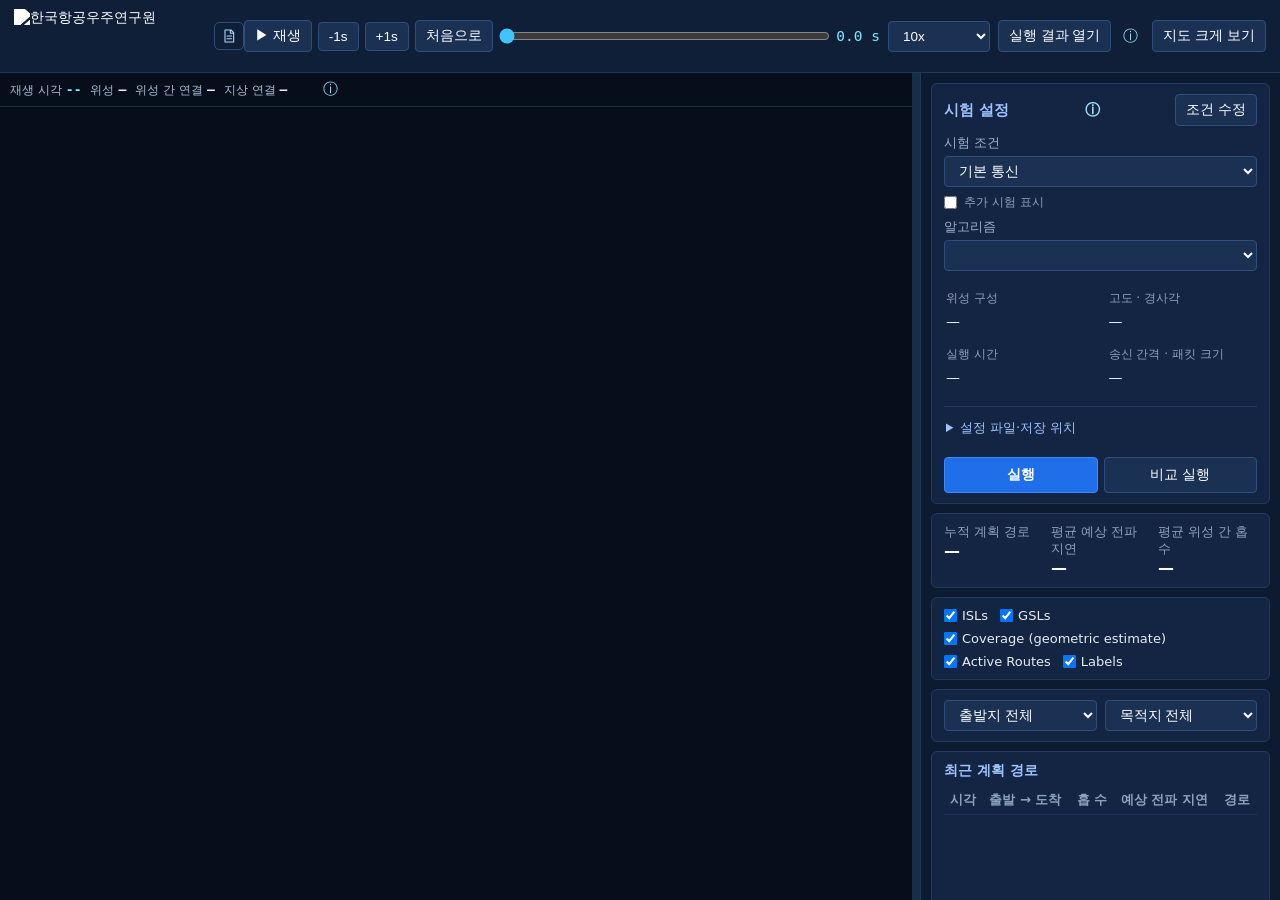
==== index.html @ 7ac95a00 "fix : UX 개선 - 기본설정 + 고급설정 - 결과재생" ====
<!DOCTYPE html>
<html lang="ko">
<head>
  <meta charset="UTF-8">
  <meta name="viewport" content="width=device-width, initial-scale=1">
  <link rel="icon" href="sim-ui.ico?v=20261120-map" type="image/x-icon">
  <title>LEO Network Simulator</title>
  <link rel="stylesheet" href="style.css?v=20261123-playback">
</head>
<body>
  <header class="topbar">
    <div class="brand">
      <img class="brand-logo" src="manual/assets/Kari_logo.png" alt="한국항공우주연구원" width="190" height="54">
      <a class="manual-link" href="manual/index.html" target="_blank" rel="noopener" title="사용자 설명서" aria-label="사용자 설명서 · 새 창에서 열기">
        <svg viewBox="0 0 24 24" width="16" height="16" fill="none" stroke="currentColor" stroke-width="1.6" stroke-linecap="round" stroke-linejoin="round" aria-hidden="true"><path d="M6 3h9l4 4v14H6zM14 3v5h5M9 12h7M9 16h7"/></svg>
      </a>
    </div>
    <div class="controls">
      <div class="playback-controls">
      <div class="transport">
      <button id="btnPlay">▶ 재생</button>
      <button id="btnStepBack" title="-1s">-1s</button>
      <button id="btnStepFwd" title="+1s">+1s</button>
      <button id="btnSnap" title="재생 시작 시각으로 이동">처음으로</button>
      </div>
      <div class="playhead">
      <input id="timeSlider" type="range" min="0" max="0" step="0.1" value="0" aria-label="재생 시각">
      <span id="timeLabel" class="mono">0.0 s</span>
      </div>
      </div>
      <select id="speedSel" aria-label="재생 배율">
        <option value="1">1x</option>
        <option value="5">5x</option>
        <option value="10" selected>10x</option>
        <option value="30">30x</option>
        <option value="60">60x</option>
        <option value="custom">직접 입력</option>
      </select>
      <div id="speedCustom" class="speed-custom" hidden>
        <input id="speedInput" type="text" inputmode="decimal" aria-label="직접 입력 재생 배율" aria-describedby="speedError" placeholder="0.00001~60">
        <span id="speedError" role="status" hidden>0.00001~60배를 입력하세요.</span>
      </div>
      <span class="result-tools"><button id="btnOpenResult" type="button">실행 결과 열기</button></span>
      <input id="resultFolder" type="file" webkitdirectory multiple hidden>
      <button id="btnMapFocus" type="button" aria-controls="sidePanel" aria-expanded="true">지도 크게 보기</button>
    </div>
    <div id="runActivity" class="run-activity" hidden>
      <span class="run-spinner" aria-hidden="true"></span>
      <span id="runActivityText" role="status"></span><span id="runActivityDetail"></span>
      <progress id="runProgress" max="1" aria-label="전체 계산 진행률" hidden></progress>
      <button id="btnRetryStatus" type="button" hidden>상태 다시 확인</button>
      <button id="btnRetryResult" type="button" hidden>결과 다시 열기</button>
      <button id="btnStopSim" type="button" hidden>중지</button>
    </div>
  </header>

  <main class="layout">
    <section class="map-wrap">
      <div class="map-summary" aria-label="Simulation status">
        <dl class="map-metrics">
          <div><dt>재생 시각</dt><dd id="mapTime">--</dd></div>
          <div><dt>위성</dt><dd id="mapSatellites">—</dd></div>
          <div><dt>위성 간 연결</dt><dd id="mapIsl">—</dd></div>
          <div><dt>지상 연결</dt><dd id="mapGroundLinks">—</dd></div>
        </dl>
        <div class="map-context"><span id="mapRouting"></span><span id="mapSample"></span></div>
      </div>
      <div class="map-viewport">
      <canvas id="mapCanvas" width="2160" height="1080"></canvas>
      <div id="tooltip" class="tooltip" hidden></div>
      </div>
    </section>

    <div id="panelDivider" role="separator" aria-label="오른쪽 패널 너비 조정" aria-controls="sidePanel" aria-orientation="vertical" tabindex="0"></div>
    <aside class="sidebar" id="sidePanel">
      <div class="card sim-runner">
        <div class="runner-head">
          <span id="scenarioHeading">시험 설정</span>
          <div class="head-btns">
            <button id="btnSettings" type="button">조건 수정</button>
          </div>
        </div>
        <div class="cfg-grid">
          <label class="span-2"><span id="cfgNameLabel">시험 조건</span>
            <select id="cfgName">
              <option value="Dijkstra132">기본 통신</option>
            </select>
            <strong id="savedConfigName" class="saved-config" hidden></strong>
          </label>
          <p id="scenarioMeaning" class="quiet span-2" aria-live="polite" hidden></p>
          <label class="span-2 additional-configs"><input id="showAllConfigs" type="checkbox"> 추가 시험 표시</label>
          <label class="span-2" id="algorithmField"><span>알고리즘</span><select id="algorithmChoice" aria-label="실행 알고리즘"></select></label>
          <dl class="scenario-facts span-2" aria-label="시나리오 정보">
            <div><dt>위성 구성</dt><dd id="scenarioConstellation">—</dd></div>
            <div><dt>고도 · 경사각</dt><dd id="scenarioOrbit">—</dd></div>
            <div><dt>실행 시간</dt><dd id="scenarioDuration">—</dd></div>
            <div hidden><dt>경로 선택</dt><dd id="scenarioRouting">—</dd></div>
            <div><dt>송신 간격 · 패킷 크기</dt><dd id="scenarioTraffic">—</dd></div>
            </dl>
          <details id="scenarioDetails" class="scenario-details span-2">
            <summary>설정 파일·저장 위치</summary>
            <div class="scenario-detail-content">
              <div class="cfg-profile">
                <strong>설정 파일</strong>
                <div id="cfgIniSrc" class="ini-src">연결 확인 중...</div>
                <div class="head-btns ini-actions">
                  <button id="btnOpenIni" type="button">INI 파일 열기</button>
                  <button id="btnRefreshIni" type="button">설정 새로고침</button>
                </div>
              </div>
              <div id="workspaceSettings" class="cfg-profile" hidden>
                <strong>실행 결과 저장 폴더</strong>
                <div id="workspacePath" class="ini-src"></div>
                <div class="head-btns ini-actions">
                  <button id="btnUserData" type="button">폴더 열기</button>
                  <button id="btnSelectWorkspace" type="button">폴더 선택</button>
                  <button id="btnResetWorkspace" type="button">기본 위치로</button>
                </div>
                <div id="workspaceNotice" class="quiet" role="status" hidden></div>
              </div>
            </div>
          </details>
        </div>
        <p id="runModeHint" class="mode-hint" hidden>HTML은 저장된 결과를 재생하는 모드입니다. 설정 편집과 새 실행은 sim-ui.exe 또는 start_ui.bat으로 이용하세요.</p>
        <div id="runnerActions" class="runner-actions">
          <button id="btnRunSim" type="button" class="btn-primary">실행</button><button id="btnExperiment" type="button">비교 실행</button>
        </div>
        <div id="runStatus" class="run-status" hidden></div>
      </div>

      <div class="card kpis">
        <div><small>누적 계획 경로</small><strong id="kpiPkts">—</strong></div>
        <div><small>평균 예상 전파 지연</small><strong id="kpiDelay">—</strong></div>
        <div><small>평균 위성 간 홉 수</small><strong id="kpiHops">—</strong></div>
      </div>

      <section class="card native-metrics" id="nativeMetrics" hidden>
        <div class="runner-head"><span>수신 결과 · 시험 전체</span><div class="head-btns result-actions">
          <button id="btnMetricDetails" type="button" aria-haspopup="dialog">자세한 결과</button>
          <button id="btnCompare" type="button">실행 비교</button>
        </div></div>
        <div id="metricValues" class="metric-grid"></div>

      </section>
      <div class="card toggles">
        <label><input type="checkbox" id="chkIsl" checked> ISLs</label>
        <label><input type="checkbox" id="chkGsl" checked> GSLs</label>
        <label><input type="checkbox" id="chkFoot" checked> Coverage (geometric estimate)</label>
        <label><input type="checkbox" id="chkRoutes" checked> Active Routes</label>
        <label><input type="checkbox" id="chkLabels" checked> Labels</label>
      </div>

      <div class="card filters">
        <select id="srcFilter" aria-label="출발지 필터"><option value="-1">출발지 전체</option></select>
        <select id="dstFilter" aria-label="목적지 필터"><option value="-1">목적지 전체</option></select>
      </div>

      <div class="card log-card">
        <div class="log-head">
          <span>최근 계획 경로</span>
          <small id="activeCount"></small>
        </div>
        <div class="table-scroll">
          <table id="routeTable">
            <thead>
              <tr><th>시각</th><th>출발 → 도착</th><th>홉 수</th><th>예상 전파 지연</th><th>경로</th></tr>
            </thead>
            <tbody></tbody>
          </table>
        </div>
      </div>
    </aside>
  </main>

  <script src="csv.js?v=20261118-map-load-1"></script>
  <script src="bundle.js?v=20261120-completion"></script>
  <script src="orbit.js?v=20261118-map-load-1"></script>
<dialog id="metricDetails" aria-labelledby="metricDialogTitle">
  <div class="dialog-heading"><h2 id="metricDialogTitle">자세한 결과</h2><button type="button" data-close="metricDetails" aria-label="닫기">×</button></div>
  <div id="metricDetailContent">
          <section class="result-detail-group" aria-labelledby="chartHeading">
            <h3 id="chartHeading">시간별 그래프</h3>
            <div class="chart-controls">
              <label>지표<select id="metricSeries"><option value="throughput">처리량 (Mbps)</option><option value="delay">수신 지연 (ms)</option><option value="dropped">폐기 (개)</option><option value="queue">대기 패킷 (개)</option><option value="controlBytes">제어 전송률 (Mbps)</option><option value="controlDrops">제어 폐기 (개)</option></select></label>
              <label>대상<select id="metricFlow"></select></label>
            </div>
            <canvas id="qosChart" width="800" height="260" aria-label="시간별 성능 그래프"></canvas>
            <p id="chartCaption" class="quiet" role="status" hidden></p>
          </section>
          <section id="flowDetails" class="result-detail-group" aria-labelledby="flowHeading">
            <h3 id="flowHeading">출발지·목적지별 수신</h3>
            <div class="table-scroll"><table id="flowMetrics"><thead><tr><th>출발지 → 목적지</th><th>수신 / 발생</th><th>전달률</th><th>지연</th><th>지터</th><th>홉</th></tr></thead><tbody></tbody></table></div>
          </section>
  </div>
</dialog>
<dialog id="settingsDialog" aria-labelledby="settingsDialogTitle"><form id="settingsForm"><div class="dialog-heading"><h2 id="settingsDialogTitle">시험 조건</h2><button type="button" data-close="settingsDialog" aria-label="닫기">×</button></div><div id="settingsFields"></div><p id="settingsError" class="form-error" role="alert"></p><div class="dialog-actions"><button type="button" id="settingsDefaults" title="선택한 구성의 제공 설정을 불러옵니다. 상속값은 현재 상위 설정을 따릅니다.">기본값</button><span id="settingsDefaultsStatus" class="quiet" role="status"></span><button type="button" data-close="settingsDialog">취소</button><button type="submit" class="btn-primary">INI에 저장</button></div></form></dialog>
<dialog id="compareDialog" aria-labelledby="compareDialogTitle"><div class="dialog-heading"><h2 id="compareDialogTitle">실행 비교</h2><button data-close="compareDialog" aria-label="닫기">×</button></div><div id="singleComparisonControls" class="compare-controls"><label>기준 실행<select id="baselineRun"></select></label><label>비교 실행<select id="scenarioRun"></select></label><button id="loadComparison" class="btn-primary">비교</button><label class="file-btn">기준 폴더<input id="baselineFolder" type="file" webkitdirectory multiple hidden></label><label class="file-btn">비교 폴더<input id="comparisonFolder" type="file" webkitdirectory multiple hidden></label></div><div id="experimentHistoryRow" class="compare-controls" hidden><label>반복 실험<select id="experimentHistory"></select></label><button id="loadExperiment" type="button">통계 보기</button></div><p id="comparisonStatus" role="status"></p><div id="comparisonContent"></div></dialog>
<dialog id="experimentDialog" aria-labelledby="experimentDialogTitle"><form id="experimentForm"><div class="dialog-heading"><h2 id="experimentDialogTitle">비교 실행</h2><button type="button" data-close="experimentDialog" aria-label="닫기">×</button></div><div id="experimentAlgorithms" class="editor-grid"></div><div class="editor-grid"><label class="editor-field"><span>반복 횟수</span><select id="experimentRepetitions"><option value="1">1회</option><option value="10">10회 반복</option><option value="30">30회 반복</option></select></label><label class="editor-field"><span>실행 방식</span><select id="experimentExecution"><option value="auto">자동 · 최대 2개</option><option value="sequential">순차 · 1개씩</option></select></label></div><details class="experiment-options"><summary>고급 설정</summary><div class="editor-grid"><label class="editor-field"><span>시작 시드</span><input id="experimentSeed" required type="number" min="0" max="2147483547" step="1"></label><label class="editor-field"><span>준비 구간 (s)</span><input id="experimentWarmup" required type="number" min="0" step="any"></label><label class="editor-field"><span>종료 관측 구간 (s)</span><input id="experimentDrain" required type="number" min="0" step="any"></label></div></details><p id="experimentConditions" class="quiet" style="padding:0 20px"></p><p id="experimentTotal" class="quiet" role="status" style="padding:0 20px"></p><p id="experimentError" class="form-error" role="alert"></p><div class="dialog-actions"><button type="button" data-close="experimentDialog">취소</button><button type="submit" class="btn-primary">실행</button></div></form></dialog>
<dialog id="resultDialog" aria-labelledby="resultDialogTitle">
  <div class="dialog-heading"><h2 id="resultDialogTitle">실행 결과 열기</h2><button type="button" data-close="resultDialog" aria-label="닫기">×</button></div>
  <div class="result-picker">
    <input id="resultSearch" type="search" aria-label="결과 검색" placeholder="시험 조건, 알고리즘, 실행 ID 검색">
    <select id="savedRuns" size="7" aria-label="보관된 실행 결과"></select>
    <p id="savedRunId" class="quiet"></p><p id="resultMessage" role="status"></p>
  </div>
  <div class="dialog-actions"><button id="btnBrowseResult" type="button">외부 폴더 열기</button><button id="btnReplayResult" type="button" class="btn-primary" disabled>선택 결과 재생</button></div>
</dialog>
<script src="app.js?v=20261123-playback"></script>
<script src="editor.js?v=20261123-playback"></script>
</body>
</html>
---- style.css ----
* { box-sizing: border-box; margin: 0; padding: 0; }
body { background: #091326; color: #e6edf3; font-family: system-ui, -apple-system, sans-serif; font-size: 14px; height: 100vh; display: flex; flex-direction: column; overflow: hidden; }
.topbar { display: grid; grid-template-columns: auto minmax(0, 1fr); align-items: center; justify-content: space-between; padding: 9px 14px; background: #0f1f38; border-bottom: 1px solid #223759; gap: 12px; }
.brand { display: flex; align-items: center; gap: 10px; white-space: nowrap; min-width: 0; }
.brand-logo { flex: none; width: 190px; height: 54px; object-fit: contain; filter: brightness(0) invert(1); }
.manual-link { display: inline-flex; flex: 0 0 30px; height: 28px; align-items: center; justify-content: center; border: 1px solid #304e7d; border-radius: 5px; color: #b7d5f9; }
.manual-link:hover { background: #264575; color: #fff; }
.manual-link:focus-visible { outline: 2px solid #5ddcff; outline-offset: 3px; }
.controls { display: flex; align-items: center; gap: 8px; flex: 1; max-width: 920px; white-space: nowrap; }
button, select, input[type="number"], input[type="text"], .file-btn { background: #1b3154; color: #fff; border: 1px solid #304e7d; border-radius: 4px; padding: 6px 10px; font-size: 13.5px; }
button, select, .file-btn { cursor: pointer; }
button:hover, .file-btn:hover { background: #264575; }
button:disabled { opacity: 0.5; cursor: wait; }
.btn-primary { background: #1f6feb; border-color: #388bfd; font-weight: 600; }
.btn-primary:hover { background: #388bfd; }
#timeSlider { flex: 1; min-width: 64px; accent-color: #40c4ff; cursor: pointer; }
.mono { font-family: ui-monospace, monospace; font-size: 14.5px; min-width: 110px; text-align: right; color: #7fe8ff; }
.layout { display: flex; flex: 1; min-height: 0; }
.map-wrap { flex: 1; min-width: 0; display: flex; flex-direction: column; background: #060e1c; overflow: hidden; }
.map-summary { flex: none; display: flex; align-items: center; flex-wrap: wrap; gap: 3px 12px; padding: 5px 10px; border-bottom: 1px solid #1b2d46; }
.map-metrics, .map-context { display: flex; align-items: center; flex-wrap: wrap; gap: 3px 9px; }
.map-metrics > div { display: flex; align-items: baseline; gap: 4px; }
.map-metrics dt, .map-context { color: #a9bdd5; font-size: 12px; }
.map-metrics dd { white-space: nowrap; font: 600 13px/1.5 ui-monospace, monospace; font-variant-numeric: tabular-nums; }
.map-metrics > div:first-child dd { color: #7fe8ff; }
.map-viewport { flex: 1; min-height: 0; width: 100%; position: relative; display: flex; align-items: center; justify-content: center; overflow: hidden; }
@media (max-width: 1280px) { .sidebar { width: 360px; } }
@media (max-width: 760px) { body { overflow: auto; height: auto; min-height: 100vh; } .layout { flex-direction: column; } .map-wrap { flex: none; height: 65vh; min-height: 390px; } .sidebar { width: 100%; overflow: visible; border-left: 0; border-top: 1px solid #223759; } .brand { flex-wrap: wrap; white-space: normal; } }
#mapCanvas { width: 100%; height: 100%; object-fit: contain; cursor: crosshair; }
.tooltip { position: absolute; pointer-events: none; background: rgba(8, 16, 32, 0.92); border: 1px solid #40c4ff; padding: 8px 11px; border-radius: 4px; font-size: 13.5px; line-height: 1.45; white-space: pre; z-index: 10; }
.sidebar { width: 470px; background: #0d1b30; border-left: 1px solid #223759; display: flex; flex-direction: column; gap: 9px; padding: 10px; overflow-y: auto; }
.card { background: #132542; border: 1px solid #223a61; border-radius: 6px; padding: 10px 12px; }
.runner-head { display: flex; justify-content: space-between; align-items: center; font-size: 14.5px; font-weight: 600; color: #9ec3ff; margin-bottom: 8px; }
.head-btns { display: flex; gap: 5px; }
.cfg-grid { display: grid; grid-template-columns: 1fr 1fr; gap: 7px; margin-bottom: 8px; }
.cfg-grid .span-2 { grid-column: 1 / -1; }
.cfg-grid label { display: flex; flex-direction: column; gap: 4px; font-size: 13px; color: #9ab0cf; }
.cfg-grid input, .cfg-grid select { width: 100%; transition: border-color 0.25s, box-shadow 0.25s; }
.cfg-profile { background: #0d1b30; border: 1px solid #223a61; border-radius: 5px; padding: 8px 10px; display: flex; flex-direction: column; gap: 6px; transition: border-color 0.25s, box-shadow 0.25s; }
.ini-src { font-family: ui-monospace, monospace; font-size: 12.5px; color: #9eb5d4; overflow-wrap: anywhere; }
.flash-change { border-color: #40c4ff !important; box-shadow: 0 0 0 2px rgba(64, 196, 255, 0.35); }
.runner-actions { display: flex; gap: 6px; }
.runner-actions button { flex: 1; font-size: 14px; padding: 8px 10px; }
.run-status { margin-top: 7px; font-size: 13px; padding: 7px 9px; border-radius: 4px; background: #0d1b30; color: #7fe8ff; white-space: pre-wrap; max-height: 90px; overflow-y: auto; }
.kpis { display: grid; grid-template-columns: repeat(3,minmax(0,1fr)); gap: 8px; }
.kpis small { display: block; font-size: 12.5px; color: #8da2c0; }
.kpis strong { font-size: 16px; color: #fff; }
.toggles { display: flex; flex-wrap: wrap; gap: 8px 12px; font-size: 13px; }
.toggles label { display: flex; align-items: center; gap: 5px; cursor: pointer; }
.filters { display: grid; grid-template-columns: repeat(2, minmax(0, 1fr)); gap: 8px; }
.filters select { width: 100%; min-width: 0; text-overflow: ellipsis; }
.log-card { flex: 1 0 220px; display: flex; flex-direction: column; min-height: 220px; }
.log-head { display: flex; justify-content: space-between; font-size: 14px; font-weight: 600; margin-bottom: 6px; color: #9ec3ff; }
.table-scroll { flex: 1; overflow-y: auto; }
table { width: 100%; border-collapse: collapse; font-size: 13px; }
th, td { padding: 5px 6px; text-align: left; border-bottom: 1px solid #1e3357; }
th { position: sticky; top: 0; background: #132542; color: #8da2c0; }
tbody tr { cursor: pointer; }
tbody tr:hover, tbody tr.selected { background: #1f3c69; }
td.path-cell { font-family: ui-monospace, monospace; font-size: 12px; color: #b5cbe8; max-width: 125px; overflow: hidden; text-overflow: ellipsis; white-space: nowrap; }

/* Keep execution conditions visible; technical configuration is available on demand. */
.scenario-facts { display: grid; grid-template-columns: repeat(2, minmax(0, 1fr)); gap: 14px 16px; padding: 12px 2px 6px; }
.scenario-facts dt { color: #8da2c0; font-size: 12px; margin-bottom: 4px; }
.scenario-facts dd { color: #e6edf3; font-size: 14px; font-weight: 500; line-height: 1.5; overflow-wrap: anywhere; font-variant-numeric: tabular-nums; }
.scenario-details { min-width: 0; border-top: 1px solid #223a61; margin-top: 5px; }
.scenario-details summary { cursor: pointer; color: #9ec3ff; padding: 12px 2px; font-size: 13px; width: fit-content; }
.scenario-details summary:hover { color: #e6edf3; }
.scenario-details summary:focus-visible { outline: 2px solid #40c4ff; outline-offset: 3px; border-radius: 3px; }
.scenario-detail-content { display: flex; flex-direction: column; gap: 10px; padding-bottom: 12px; }
.settings-note { color: #8da2c0; font-size: 12px; line-height: 1.6; }


.mode-hint { color: #9ab0cf; font-size: 12px; line-height: 1.6; padding: 9px 10px; background: #0d1b30; border-radius: 4px; }
.saved-config { display: block; color: #e6edf3; font-size: 14px; font-weight: 600; padding: 7px 0 2px; }
.saved-config[hidden], .runner-actions[hidden] { display: none; }

[hidden]{display:none!important}
dialog{color:#e4edf8;background:#151e2c;border:1px solid #40516a;border-radius:14px;width:min(940px,94vw);max-height:90vh;padding:0;box-shadow:0 24px 90px #0008}dialog::backdrop{background:#050b16b8}dialog form{margin:0}.dialog-heading,.dialog-actions{display:flex;align-items:center;justify-content:space-between;gap:12px;padding:16px 22px;background:#192536;position:sticky;z-index:3}.dialog-heading{top:0}.dialog-heading h2{margin:0;font-size:18px}.dialog-heading button{font-size:24px;padding:0 9px}.dialog-actions{bottom:0;justify-content:flex-end}#settingsFields,#comparisonContent{padding:16px 22px}.editor-group{border:1px solid #34465c;border-radius:9px;margin-bottom:12px}.editor-group>summary{cursor:pointer;padding:13px;font-weight:600}.editor-grid{display:grid;grid-template-columns:repeat(3,minmax(0,1fr));gap:12px;padding:12px}.editor-field{display:flex;flex-direction:column;gap:7px;font-size:12px;color:#afc1d7}.editor-field input,.editor-field select,.compare-controls select{min-width:0;width:100%;box-sizing:border-box;background:#101a28;color:#eef4ff;border:1px solid #3b506d;border-radius:6px;padding:9px;font:inherit}.check-field{display:flex;align-items:center;gap:8px;font-size:13px}.sender-list,.scenario-editor,.scenario-entries,.entry-form{grid-column:1/-1}.sender-options{display:grid;grid-template-columns:repeat(3,1fr);max-height:190px;overflow:auto;gap:7px;padding-top:10px}.sender-options label{font-size:12px}.sender-list>input{width:100%;box-sizing:border-box;margin-top:10px}.entry-form{background:#101927;border-radius:8px;padding:12px;display:grid;grid-template-columns:repeat(3,minmax(0,1fr));gap:10px}.entry-form>.editor-grid{grid-column:1/-1;padding:0}.scenario-entries>div{display:flex;align-items:center;gap:8px;padding:8px;border-bottom:1px solid #334358}.scenario-entries>div>span{flex:1}.form-error{color:#ff9f9f;margin:0 22px 15px}.quiet{font-size:12px;color:#94a9c1;line-height:1.5}#qosChart{width:100%;height:auto;margin-top:12px}.compare-controls{display:flex;flex-wrap:wrap;align-items:end;gap:12px;padding:18px 22px}.compare-controls label{display:flex;flex-direction:column;gap:7px;max-width:100%;font-size:12px}.compare-controls select{max-width:330px}#comparisonStatus{margin:0 22px}#comparisonContent table{width:100%;border-collapse:collapse}#comparisonContent th,#comparisonContent td{padding:10px;text-align:right;border-bottom:1px solid #34465c}#comparisonContent th:first-child,#comparisonContent td:first-child{text-align:left}#comparisonContent>button{margin-top:16px}.runner-actions{flex-wrap:wrap}button:focus-visible,input:focus-visible,select:focus-visible,summary:focus-visible{outline:2px solid #5ddcff;outline-offset:3px}@media(max-width:700px){.editor-grid,.entry-form{grid-template-columns:repeat(2,minmax(0,1fr))}.sender-options{grid-template-columns:repeat(2,1fr)}.dialog-heading,.dialog-actions,#settingsFields,#comparisonContent{padding:12px}.compare-controls{padding:12px}dialog{width:96vw}}

/* Settings disclosures retain their own full-width layout. */
.settings-sections{display:block}.settings-sections>.editor-group:last-child{margin-bottom:0}.model-status{margin:0 0 14px;padding:10px 12px;border-left:3px solid #e3b85a;background:#292619;color:#f1d594;font-size:13px}

.cfg-grid>.additional-configs{display:flex;flex-direction:row;align-items:center;gap:7px;font-size:12px;color:#8da2c0}.cfg-grid>.additional-configs input{width:auto;margin:0}.ini-actions{flex-wrap:wrap;justify-content:flex-start}#algorithmChoice:disabled{opacity:.75}


.experiment-options{margin:0 20px 12px}.experiment-options>summary{cursor:pointer;color:#a9bdd5;font-size:13px}

#scenarioMeaning{margin:0 0 5px;color:#b9cde2}
#settingsDefaultsStatus{margin-right:auto}
#settingsDefaults{margin-right:0}
.help-widget{display:inline-flex;align-items:center;flex:none}
.help-icon{font:inherit;font-size:15px;line-height:1;padding:3px 5px;min-width:25px;color:#9dddf5;border:1px solid transparent;background:transparent}
.help-icon:hover,.help-icon[aria-expanded="true"]{background:#25415c;border-color:#4f728f}
.help-popover{position:fixed;inset:auto;margin:0;max-width:min(330px,calc(100vw - 16px));box-sizing:border-box;padding:11px 14px;background:#1c2e43;color:#edf6ff;border:1px solid #5f84a7;border-radius:8px;box-shadow:0 6px 24px #0008;font:13px/1.55 system-ui,sans-serif;white-space:normal}
.field-with-help{position:relative;min-width:0}
.field-with-help:has(>label[hidden]){display:none}
.field-with-help>.help-widget{position:absolute;right:0;top:0}
.field-with-help>.editor-field>span,.field-with-help>.check-field{padding-right:28px}
.field-with-help>.editor-field>span{min-height:22px}
#experimentConditions+.help-widget{margin:0 0 8px 20px}
.dialog-actions{flex-wrap:wrap}

#sidePanel[hidden], .speed-custom[hidden], #runActivity[hidden] { display: none; }
.speed-custom { position: relative; }
#speedInput { width: 92px; }
#speedError { position: absolute; top: 100%; right: 0; z-index: 4; padding: 6px 9px; background: #20324d; color: #ffb1b1; border-radius: 4px; }
#speedInput[aria-invalid="true"] { border-color: #ff9696; }
.run-activity { display: flex; flex: 0 0 100%; align-items: center; flex-wrap: wrap; gap: 6px 12px; min-width: 0; }
body:not(:has(#sidePanel[hidden])) .run-activity:not(.running) { display: none; }
.run-spinner { display: none; width: 14px; height: 14px; border: 2px solid #457098; border-top-color: #92e3ff; border-radius: 50%; }
.running .run-spinner { display: inline-block; animation: run-spin .85s linear infinite; }
@keyframes run-spin { to { transform: rotate(1turn); } }
@media (prefers-reduced-motion: reduce) { .running .run-spinner { animation: none; } }
#runProgress { width: min(150px, 35vw); accent-color: #41c3e6; }
#runActivityDetail { color: #a9c4e1; }
.result-picker { display: grid; gap: 9px; padding: 18px 22px; }
.result-picker input, .result-picker select { min-width: 0; width: 100%; }
#savedRuns option { padding: 6px; }
#savedRunId, #resultMessage { overflow-wrap: anywhere; }
@media (max-width: 540px) { .brand-logo { width: 155px; height: 44px; } .topbar { gap: 7px; } .controls { gap: 5px; } }
@media (max-width: 760px) {
  body:has(#sidePanel[hidden]) { height: 100vh; overflow: hidden; }
  body:has(#sidePanel[hidden]) .map-wrap { flex: 1; height: auto; min-height: 0; }
}

#panelDivider { flex: 0 0 8px; cursor: col-resize; touch-action: none; background: #182d47; }
#panelDivider:hover, #panelDivider:focus-visible, #panelDivider:active { background: #5594c5; outline: none; }
#panelDivider:has(+ #sidePanel[hidden]) { display: none; }
@media (min-width: 761px) {
  #sidePanel { flex: none; width: clamp(300px, var(--panel-width, 470px), min(850px, calc(100% - 368px))); }
}
@media (761px <= width <= 1280px) { #sidePanel { width: clamp(300px, var(--panel-width, 360px), min(850px, calc(100% - 368px))); } }
@media (max-width: 760px) { #panelDivider { display: none; } }
#sidePanel .run-status { overflow-wrap: anywhere; }

body:has(#sidePanel[hidden]) .map-metrics > div:first-child { display: none; }

.controls { flex-wrap: wrap; max-width: none; min-width: 0; }
.playback-controls { display: flex; align-items: center; flex: 1 1 340px; flex-wrap: wrap; gap: 6px; min-width: 0; }
.transport, .playhead, .result-tools { display: inline-flex; align-items: center; gap: 6px; }
.playhead { flex: 1 1 160px; min-width: min(100%, 150px); }
.playhead #timeSlider { min-width: 45px; width: 0; }
.playhead .mono { min-width: auto; }
.run-activity { grid-column: 1 / -1; }
#mapCanvas.zoomed { cursor: grab; }
#mapCanvas.panning { cursor: grabbing; }
@media (max-width: 640px) { .topbar { grid-template-columns: minmax(0, 1fr); } }

#nativeMetrics { container-type: inline-size; container-name: result-panel; }
.metric-grid { display: grid; grid-template-columns: repeat(2, minmax(0, 1fr)); gap: 8px; margin: 12px 0; }
.metric-grid > div { min-width: 0; display: flex; flex-direction: column; justify-content: space-between; gap: 4px; padding: 7px 8px; border-radius: 5px; background: #0d1d34; }
.metric-grid small { color: #a5b8ce; font-size: 11px; line-height: 1.3; }
.metric-grid strong { font-size: 17px; font-variant-numeric: tabular-nums; overflow-wrap: anywhere; }
@container result-panel (min-width: 352px) {
  .metric-grid { grid-template-columns: repeat(4, minmax(0, 1fr)); }
}

.result-detail-group { border-top: 1px solid #29415f; padding: 9px 0; }
.result-detail-group h3 { margin: 0 0 7px; color: #c4dcfa; font-size: 13px; }
.result-detail-group .quiet { margin: 5px 0; }
.chart-controls { display: grid; grid-template-columns: repeat(2,minmax(0,1fr)); gap: 8px; }
.chart-controls label { display: grid; gap: 4px; min-width: 0; color: #a5b8ce; font-size: 11px; }
.chart-controls select { min-width: 0; width: 100%; text-overflow: ellipsis; }

.result-actions { flex-wrap: wrap; justify-content: flex-end; }
#metricDetailContent { container: result-panel / inline-size; display: grid; grid-template-columns: repeat(2,minmax(0,1fr)); gap: 14px; padding: 16px 20px; }
#metricDetailContent .result-detail-group { min-width: 0; border: 1px solid #34465c; background: #101d30; border-radius: 7px; padding: 12px; }
#researchMetrics { grid-column: 1 / -1; }
#metricDetailContent .table-scroll { max-height: 240px; }
#flowMetrics td:not(:first-child) { white-space: nowrap; }
#flowMetrics th, #researchMetrics th { position: sticky; top: 0; }
@media (max-width: 700px) {
  #metricDetailContent { grid-template-columns: minmax(0,1fr); padding: 12px; }
}

.diagnostic-section { border-top: 1px solid #34465c; margin-top: 14px; padding-top: 12px; }
.diagnostic-section h4 { margin: 0 0 6px; color: #c4dcfa; font-size: 13px; }
.diagnostic-section .table-scroll { margin-top: 8px; }
.diagnostic-section button { white-space: nowrap; }

.link-event { display: inline-block; padding: 2px 5px; border-radius: 4px; white-space: nowrap; }
.link-event.cut { background: #442931; color: #ffc7ba; }
.link-event.restored { background: #183e40; color: #9de7d6; }
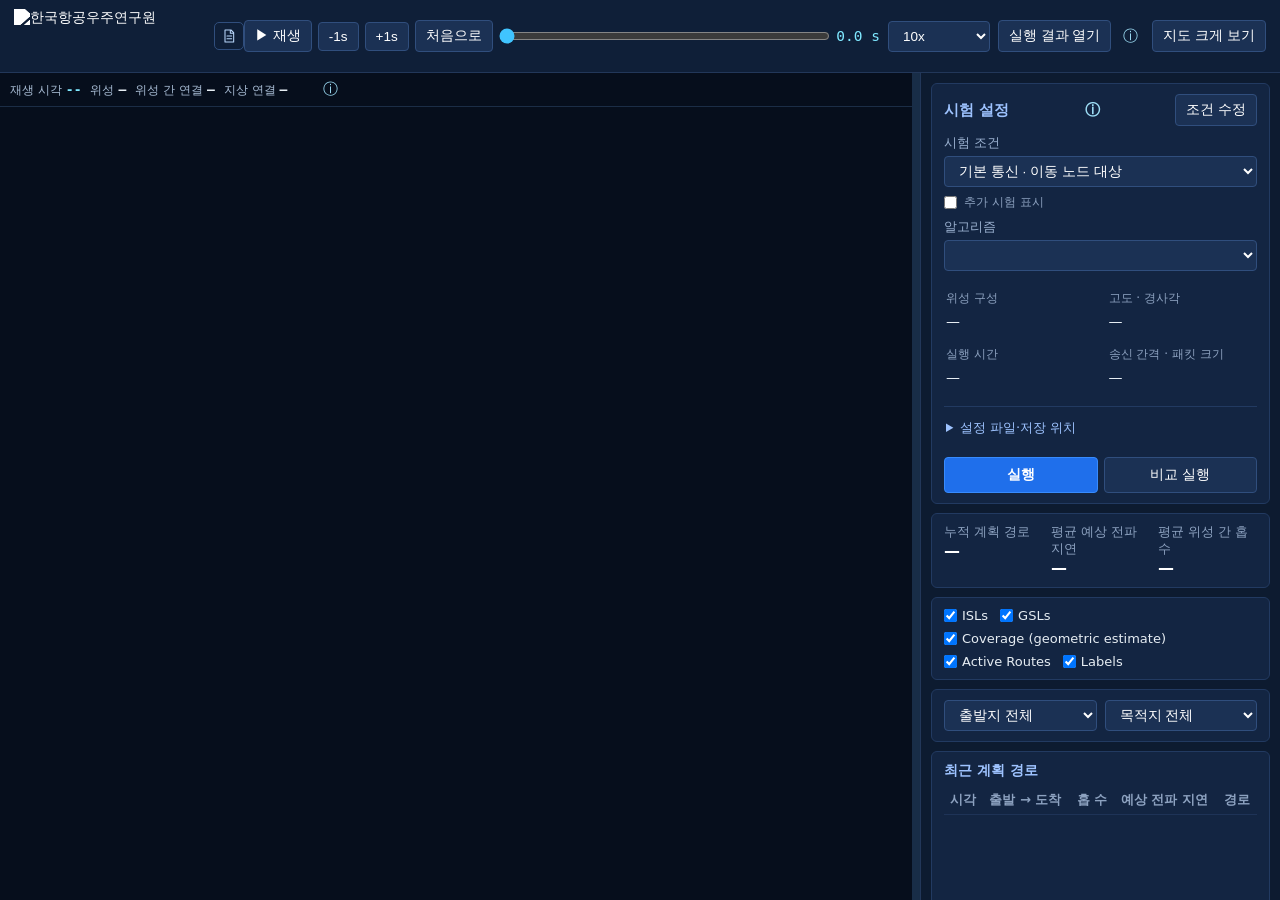
==== commit 63544650: "fix : 시험조건 구분" ====
--- a/index.html
+++ b/index.html
@@ -83,7 +83,7 @@
         <div class="cfg-grid">
           <label class="span-2"><span id="cfgNameLabel">시험 조건</span>
             <select id="cfgName">
-              <option value="Dijkstra132">기본 통신</option>
+              <option value="Dijkstra132">기본 통신 · 이동 노드 대상</option>
             </select>
             <strong id="savedConfigName" class="saved-config" hidden></strong>
           </label>
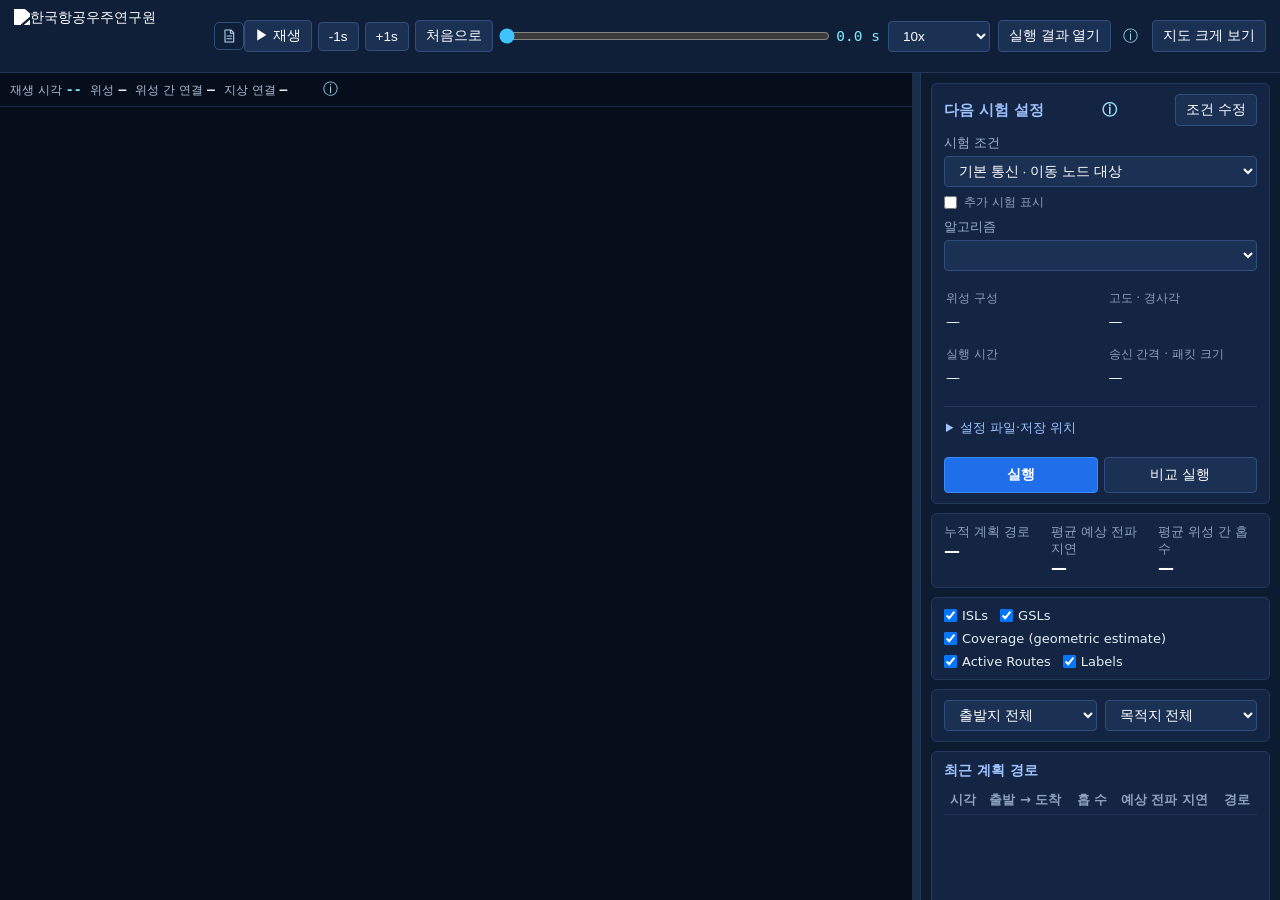
==== commit df516d26: "fix: 설정 변경버그 수정" ====
--- a/index.html
+++ b/index.html
@@ -5,7 +5,7 @@
   <meta name="viewport" content="width=device-width, initial-scale=1">
   <link rel="icon" href="sim-ui.ico?v=20261120-map" type="image/x-icon">
   <title>LEO Network Simulator</title>
-  <link rel="stylesheet" href="style.css?v=20261123-playback">
+  <link rel="stylesheet" href="style.css?v=service-compare-1">
 </head>
 <body>
   <header class="topbar">
@@ -75,7 +75,7 @@
     <aside class="sidebar" id="sidePanel">
       <div class="card sim-runner">
         <div class="runner-head">
-          <span id="scenarioHeading">시험 설정</span>
+          <span id="scenarioHeading">다음 시험 설정</span>
           <div class="head-btns">
             <button id="btnSettings" type="button">조건 수정</button>
           </div>
@@ -173,7 +173,7 @@
   </main>
 
   <script src="csv.js?v=20261118-map-load-1"></script>
-  <script src="bundle.js?v=20261120-completion"></script>
+  <script src="bundle.js?v=20261124-node"></script>
   <script src="orbit.js?v=20261118-map-load-1"></script>
 <dialog id="metricDetails" aria-labelledby="metricDialogTitle">
   <div class="dialog-heading"><h2 id="metricDialogTitle">자세한 결과</h2><button type="button" data-close="metricDetails" aria-label="닫기">×</button></div>
@@ -205,7 +205,7 @@
   </div>
   <div class="dialog-actions"><button id="btnBrowseResult" type="button">외부 폴더 열기</button><button id="btnReplayResult" type="button" class="btn-primary" disabled>선택 결과 재생</button></div>
 </dialog>
-<script src="app.js?v=20261123-playback"></script>
-<script src="editor.js?v=20261123-playback"></script>
+<script src="app.js?v=service-compare-1"></script>
+<script src="editor.js?v=service-compare-1"></script>
 </body>
 </html>
--- a/style.css
+++ b/style.css
@@ -27,7 +27,8 @@
 @media (max-width: 1280px) { .sidebar { width: 360px; } }
 @media (max-width: 760px) { body { overflow: auto; height: auto; min-height: 100vh; } .layout { flex-direction: column; } .map-wrap { flex: none; height: 65vh; min-height: 390px; } .sidebar { width: 100%; overflow: visible; border-left: 0; border-top: 1px solid #223759; } .brand { flex-wrap: wrap; white-space: normal; } }
 #mapCanvas { width: 100%; height: 100%; object-fit: contain; cursor: crosshair; }
-.tooltip { position: absolute; pointer-events: none; background: rgba(8, 16, 32, 0.92); border: 1px solid #40c4ff; padding: 8px 11px; border-radius: 4px; font-size: 13.5px; line-height: 1.45; white-space: pre; z-index: 10; }
+.tooltip { position: absolute; pointer-events: none; background: rgba(8, 16, 32, 0.92); border: 1px solid #40c4ff; padding: 8px 11px; border-radius: 4px; font-size: 13.5px; line-height: 1.45; white-space: pre-line; overflow-wrap: anywhere; max-width: min(310px,100%); box-sizing: border-box; z-index: 10; }
+.tooltip::first-line { color: #9de4ff; font-weight: 700; }
 .sidebar { width: 470px; background: #0d1b30; border-left: 1px solid #223759; display: flex; flex-direction: column; gap: 9px; padding: 10px; overflow-y: auto; }
 .card { background: #132542; border: 1px solid #223a61; border-radius: 6px; padding: 10px 12px; }
 .runner-head { display: flex; justify-content: space-between; align-items: center; font-size: 14.5px; font-weight: 600; color: #9ec3ff; margin-bottom: 8px; }
@@ -182,3 +183,10 @@
 .link-event { display: inline-block; padding: 2px 5px; border-radius: 4px; white-space: nowrap; }
 .link-event.cut { background: #442931; color: #ffc7ba; }
 .link-event.restored { background: #183e40; color: #9de7d6; }
+
+#comparisonContent canvas { width: 100%; height: auto; display: block; background: #101c2d; border-radius: 6px; }
+#comparisonContent .qos-tools { padding: 14px 0 8px; }
+#comparisonContent details { margin-top: 12px; }
+#comparisonContent summary { cursor: pointer; }
+#comparisonContent td, #comparisonContent th { overflow-wrap: anywhere; }
+@media(max-width:700px){#comparisonContent table td,#comparisonContent table th{padding:6px 4px;font-size:12px}}
